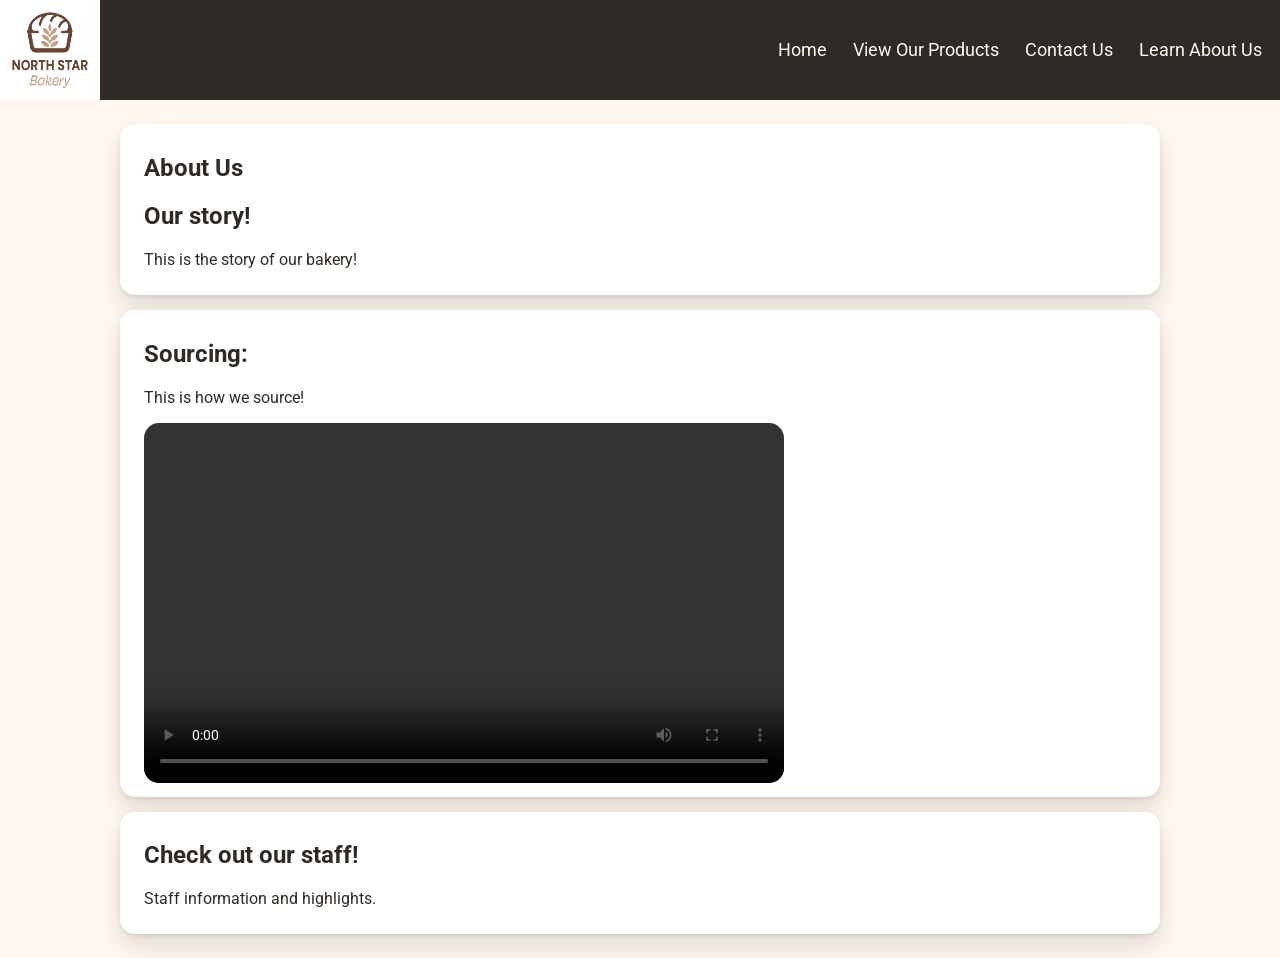
==== about.html @ 8be5fef9 "Pending changes exported from your codespace" ====
<!DOCTYPE html>

<html>
    <head>
        <title>North Star Bakery</title>

        <meta name="viewport" content="width=device-width, initial-scale=1.0">
        
        <link rel="stylesheet" href="css/styles.css">
        <link rel="preconnect" href="https://fonts.googleapis.com">
        <link rel="preconnect" href="https://fonts.gstatic.com" crossorigin>
        <link href="https://fonts.googleapis.com/css2?family=Montserrat:ital,wght@0,100..900;1,100..900&family=Roboto:ital,wght@0,100..900;1,100..900&family=Ubuntu:ital,wght@0,300;0,400;0,500;0,700;1,300;1,400;1,500;1,700&display=swap" rel="stylesheet">
    </head>
    <body>
        <header class="header">
            <img src="images/bakery-logo_c.png" alt="North Star Bakery logo" height="100" width="100">
            <nav class="nav">
                <ul class="nav-list">
                    <li><a href="/">Home</a></li>
                    <li><a href="/products.html">View Our Products</a></li>
                    <li><a href="/contact.html">Contact Us</a></li>
                    <li><a href="/about.html">Learn About Us</a></li>
                </ul>
            </nav>
        </header>

        <main class="about">
            <section class="card">
                <h1>About Us</h1>
                <h2>Our story!</h2>
                <p>This is the story of our bakery!</p>
            </section>
            <section class="card">
                <h2>Sourcing:</h2>
                <p>This is how we source!</p>
                <video controls height="360" width="640">
                    <source src="media/bakery-behind-scenes_c.mp4" type="video/mp4">
                    <p>Your browser does not support HTML5 video.</p>
                    <p><a href="media/bakery-behind-scenes_c.mp4">Download the video</a> instead.</p>
                </video>
            </section>
            <section class="card">
                <h2>Check out our staff!</h2>
                <p>Staff information and highlights.</p>
            </section>
        </main>
    </body>
</html>
---- css/styles.css ----
/* cream (#FFF8F0), brown (#6B3E26), peach (#D88C5A), and charcoal (#2F2A26). */

:root {
    --color-primary: #FFF8F0;
    --color-hover: #FFDEB5;
    --color-dark: #2F2A26;
}

html {
    background-color: var(--color-primary);
    color: var(--color-dark)
}

body {
    font-family: 'Roboto', 'Times New Roman', Times, serif;
    margin: 0;
}

main {
    margin: 8px;
}

.home,
.products,
.contact,
.about {
    display: flex;
    flex-direction: column;
    gap: 15px;
}

.header {
    display: flex;
    align-items: center;
    justify-content: space-between;
    background-color: var(--color-dark);
    padding-right: 10px;
    font-size: 1.1em;
}

.nav-list {
    display: flex;
    gap: 10px;
}

.nav-list ul {
    list-style-type: none;
}

.nav-list li {
    padding: 5px 8px;
    border-radius: 4px;
}

.nav-list a {
    text-decoration: none;
    color: var(--color-primary);
}

.nav-list a:hover {
    color: var(--color-hover);
}

.card {
    background-color: white;
    padding: 10px 24px;
    border-radius: 15px;
    box-shadow: 0 2px 4px rgb(0 0 0 / 0.08), 0 12px 24px rgb(0 0 0 / 0.12);
}

.featured-item {
    display: flex;
    flex-direction: column;
    align-items: center;
    flex-wrap: wrap;
}


.products-welcome {
    display: flex;
    flex-direction: column;
    align-items: center;
    padding-bottom: 15px;
}

.featured-item img,
.products-welcome img,
.visit-us img,
.about video {
    border-radius: 15px;
}

.contact-form {
    display: flex;
    flex-direction: column;
    gap: 10px;
}

.contact-form fieldset {
    display: flex;
    flex-direction: column;
    gap: 5px;
    border-radius: 10px;
    padding: 15px;
}

input {
    padding: 5px;
    border-radius: 4px;
    border: 1px black solid;
}

input[type=submit] {
    background-color: var(--color-dark);
    color: var(--color-primary);
    padding: 8px;
}

input[type=submit]:hover {
    cursor: pointer;
    background-color: #3d3835;
}

.visit-us figure {
    margin: 0;
}

@media (min-width: 1024px) {
    main {
        margin: 24px 120px
    }


}
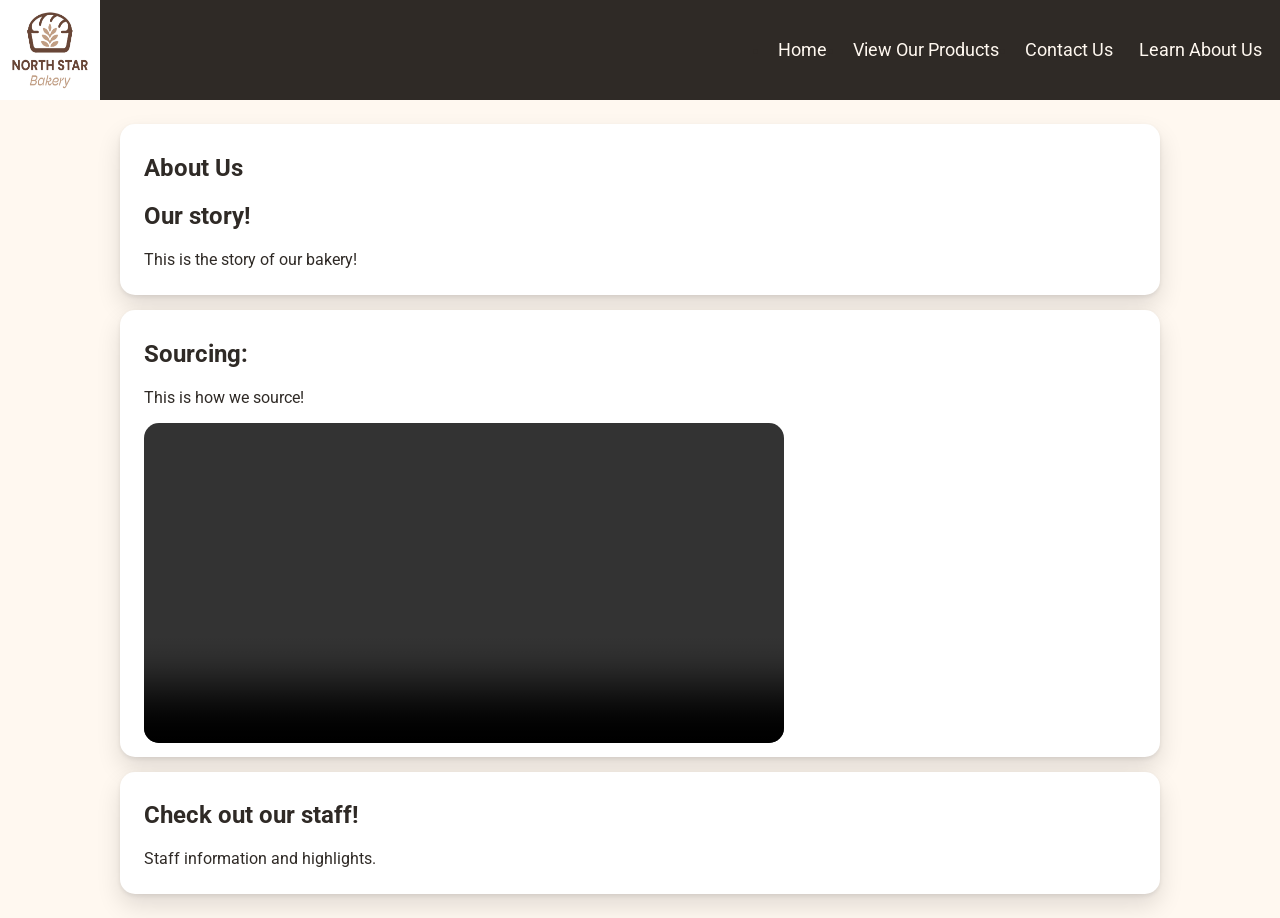
==== commit 4bcc26bf: "Remove leading slash for github pages" ====
--- a/about.html
+++ b/about.html
@@ -17,10 +17,10 @@
             <img src="images/bakery-logo_c.png" alt="North Star Bakery logo" height="100" width="100">
             <nav class="nav">
                 <ul class="nav-list">
-                    <li><a href="/">Home</a></li>
-                    <li><a href="/products.html">View Our Products</a></li>
-                    <li><a href="/contact.html">Contact Us</a></li>
-                    <li><a href="/about.html">Learn About Us</a></li>
+                    <li><a href="index.html">Home</a></li>
+                    <li><a href="products.html">View Our Products</a></li>
+                    <li><a href="contact.html">Contact Us</a></li>
+                    <li><a href="about.html">Learn About Us</a></li>
                 </ul>
             </nav>
         </header>
--- a/css/styles.css
+++ b/css/styles.css
@@ -1,18 +1,18 @@
 /* cream (#FFF8F0), brown (#6B3E26), peach (#D88C5A), and charcoal (#2F2A26). */
 
 :root {
-    --color-primary: #FFF8F0;
-    --color-hover: #FFDEB5;
-    --color-dark: #2F2A26;
+    --color-primary: #fff8f0;
+    --color-hover: #ffdeb5;
+    --color-dark: #2f2a26;
 }
 
 html {
     background-color: var(--color-primary);
-    color: var(--color-dark)
+    color: var(--color-dark);
 }
 
 body {
-    font-family: 'Roboto', 'Times New Roman', Times, serif;
+    font-family: "Roboto", "Times New Roman", Times, serif;
     margin: 0;
 }
 
@@ -65,7 +65,9 @@
     background-color: white;
     padding: 10px 24px;
     border-radius: 15px;
-    box-shadow: 0 2px 4px rgb(0 0 0 / 0.08), 0 12px 24px rgb(0 0 0 / 0.12);
+    box-shadow:
+        0 2px 4px rgb(0 0 0 / 0.08),
+        0 12px 24px rgb(0 0 0 / 0.12);
 }
 
 .featured-item {
@@ -74,7 +76,6 @@
     align-items: center;
     flex-wrap: wrap;
 }
-
 
 .products-welcome {
     display: flex;
@@ -87,6 +88,8 @@
 .products-welcome img,
 .visit-us img,
 .about video {
+    max-width: 100%;
+    height: auto;
     border-radius: 15px;
 }
 
@@ -110,13 +113,13 @@
     border: 1px black solid;
 }
 
-input[type=submit] {
+input[type="submit"] {
     background-color: var(--color-dark);
     color: var(--color-primary);
     padding: 8px;
 }
 
-input[type=submit]:hover {
+input[type="submit"]:hover {
     cursor: pointer;
     background-color: #3d3835;
 }
@@ -127,8 +130,6 @@
 
 @media (min-width: 1024px) {
     main {
-        margin: 24px 120px
+        margin: 24px 120px;
     }
-
-
-}+}
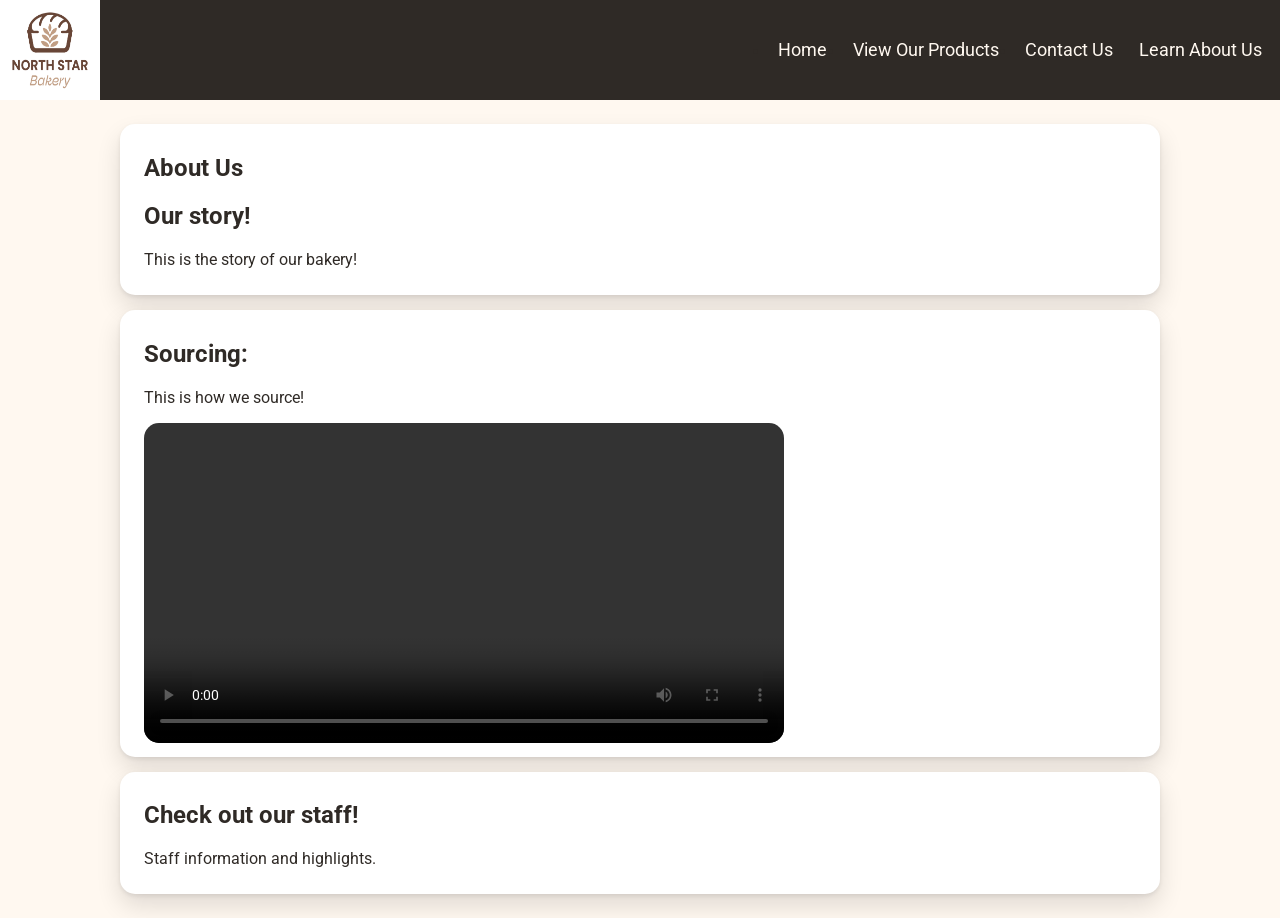
==== commit 61a0406b: "Format" ====
--- a/about.html
+++ b/about.html
@@ -1,20 +1,29 @@
-
-<!DOCTYPE html>
+<!doctype html>
 
 <html>
     <head>
         <title>North Star Bakery</title>
 
-        <meta name="viewport" content="width=device-width, initial-scale=1.0">
-        
-        <link rel="stylesheet" href="css/styles.css">
-        <link rel="preconnect" href="https://fonts.googleapis.com">
-        <link rel="preconnect" href="https://fonts.gstatic.com" crossorigin>
-        <link href="https://fonts.googleapis.com/css2?family=Montserrat:ital,wght@0,100..900;1,100..900&family=Roboto:ital,wght@0,100..900;1,100..900&family=Ubuntu:ital,wght@0,300;0,400;0,500;0,700;1,300;1,400;1,500;1,700&display=swap" rel="stylesheet">
+        <meta name="viewport" content="width=device-width, initial-scale=1.0" />
+
+        <link rel="stylesheet" href="css/styles.css" />
+        <link rel="preconnect" href="https://fonts.googleapis.com" />
+        <link rel="preconnect" href="https://fonts.gstatic.com" crossorigin />
+        <link
+            href="https://fonts.googleapis.com/css2?family=Montserrat:ital,wght@0,100..900;1,100..900&family=Roboto:ital,wght@0,100..900;1,100..900&family=Ubuntu:ital,wght@0,300;0,400;0,500;0,700;1,300;1,400;1,500;1,700&display=swap"
+            rel="stylesheet"
+        />
+
+        <script defer src="js/main.js"></script>
     </head>
     <body>
         <header class="header">
-            <img src="images/bakery-logo_c.png" alt="North Star Bakery logo" height="100" width="100">
+            <img
+                src="images/bakery-logo_c.png"
+                alt="North Star Bakery logo"
+                height="100"
+                width="100"
+            />
             <nav class="nav">
                 <ul class="nav-list">
                     <li><a href="index.html">Home</a></li>
@@ -35,9 +44,17 @@
                 <h2>Sourcing:</h2>
                 <p>This is how we source!</p>
                 <video controls height="360" width="640">
-                    <source src="media/bakery-behind-scenes_c.mp4" type="video/mp4">
+                    <source
+                        src="media/bakery-behind-scenes_c.mp4"
+                        type="video/mp4"
+                    />
                     <p>Your browser does not support HTML5 video.</p>
-                    <p><a href="media/bakery-behind-scenes_c.mp4">Download the video</a> instead.</p>
+                    <p>
+                        <a href="media/bakery-behind-scenes_c.mp4"
+                            >Download the video</a
+                        >
+                        instead.
+                    </p>
                 </video>
             </section>
             <section class="card">
